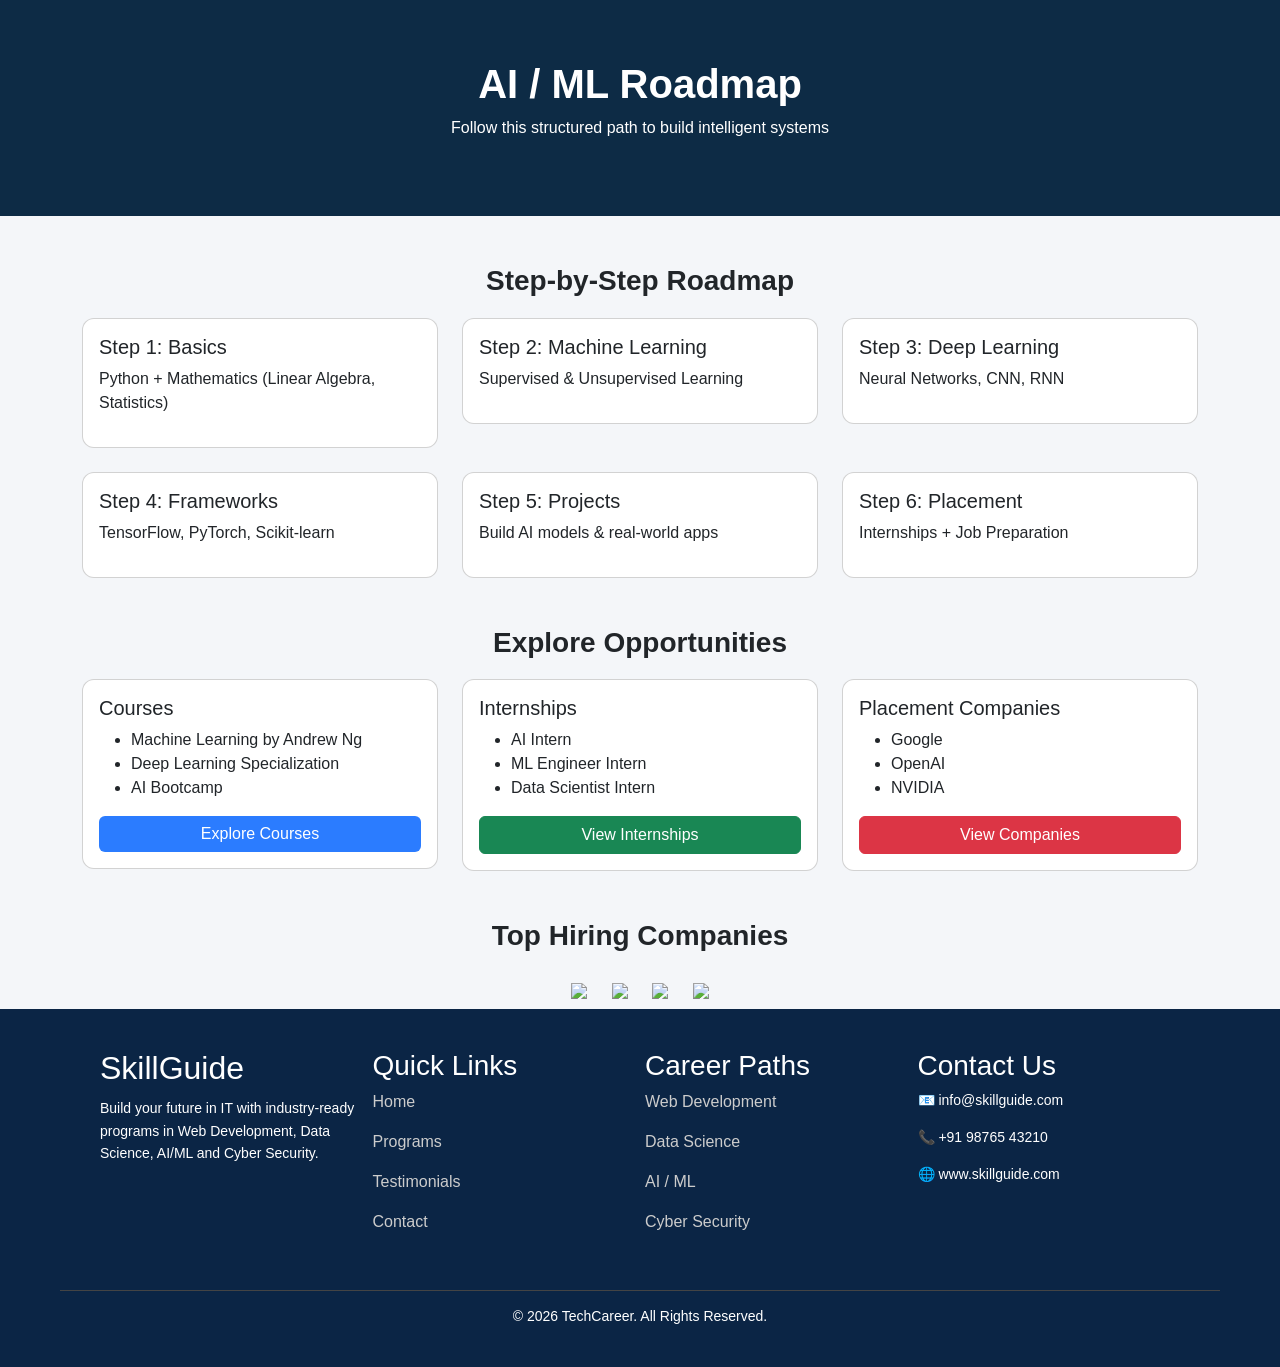
==== aiml.html @ 49387b43 "intial setup" ====
<!DOCTYPE html>
<html lang="en">
<head>
  <meta charset="UTF-8">
  <title>AI / ML Roadmap</title>

  <!-- Bootstrap -->
  <link href="https://cdn.jsdelivr.net/npm/bootstrap@5.3.0/dist/css/bootstrap.min.css" rel="stylesheet">

  <style>
    body {
      background-color: #f4f6f9;
      font-family: Arial, sans-serif;
    }

    .hero {
      background-color: #0d2b45;
      color: white;
      padding: 60px 0;
    }

    .hero h1 {
      font-weight: bold;
    }

    .card {
      border-radius: 12px;
      transition: 0.3s;
    }

    .card:hover {
      transform: translateY(-5px);
      box-shadow: 0px 8px 20px rgba(0,0,0,0.1);
    }

    .btn-primary {
      background-color: #2b7cff;
      border: none;
    }

    .section-title {
      margin: 40px 0 20px;
      font-weight: bold;
      text-align: center;
    }

    .company-logo img {
      width: 100px;
      margin: 10px;
    }
  </style>
</head>

<body>

<!-- HERO -->
<section class="hero text-center">
  <div class="container">
    <h1>AI / ML Roadmap</h1>
    <p>Follow this structured path to build intelligent systems</p>
  </div>
</section>

<!-- ROADMAP -->
<div class="container mt-5">
  <h3 class="section-title">Step-by-Step Roadmap</h3>

  <div class="row g-4">

    <div class="col-md-4"><div class="card p-3"><h5>Step 1: Basics</h5><p>Python + Mathematics (Linear Algebra, Statistics)</p></div></div>

    <div class="col-md-4"><div class="card p-3"><h5>Step 2: Machine Learning</h5><p>Supervised & Unsupervised Learning</p></div></div>

    <div class="col-md-4"><div class="card p-3"><h5>Step 3: Deep Learning</h5><p>Neural Networks, CNN, RNN</p></div></div>

    <div class="col-md-4"><div class="card p-3"><h5>Step 4: Frameworks</h5><p>TensorFlow, PyTorch, Scikit-learn</p></div></div>

    <div class="col-md-4"><div class="card p-3"><h5>Step 5: Projects</h5><p>Build AI models & real-world apps</p></div></div>

    <div class="col-md-4"><div class="card p-3"><h5>Step 6: Placement</h5><p>Internships + Job Preparation</p></div></div>

  </div>
</div>

<!-- EXPLORE -->
<div class="container mt-5">
  <h3 class="section-title">Explore Opportunities</h3>

  <div class="row g-4">

    <div class="col-md-4">
      <div class="card p-3">
        <h5>Courses</h5>
        <ul>
          <li>Machine Learning by Andrew Ng</li>
          <li>Deep Learning Specialization</li>
          <li>AI Bootcamp</li>
        </ul>
        <button class="btn btn-primary">Explore Courses</button>
      </div>
    </div>

    <div class="col-md-4">
      <div class="card p-3">
        <h5>Internships</h5>
        <ul>
          <li>AI Intern</li>
          <li>ML Engineer Intern</li>
          <li>Data Scientist Intern</li>
        </ul>
        <button class="btn btn-success">View Internships</button>
      </div>
    </div>

    <div class="col-md-4">
      <div class="card p-3">
        <h5>Placement Companies</h5>
        <ul>
          <li>Google</li>
          <li>OpenAI</li>
          <li>NVIDIA</li>
        </ul>
        <button class="btn btn-danger">View Companies</button>
      </div>
    </div>

  </div>
</div>

<!-- COMPANIES -->
<div class="container text-center mt-5">
  <h3 class="section-title">Top Hiring Companies</h3>

  <div class="company-logo">
    <img src="https://logo.clearbit.com/google.com">
    <img src="https://logo.clearbit.com/openai.com">
    <img src="https://logo.clearbit.com/nvidia.com">
    <img src="https://logo.clearbit.com/meta.com">
  </div>
</div>
<footer style="background:#0b2545; color:white; padding:40px 60px;">

    <div style="display:flex; flex-wrap:wrap; justify-content:space-between; max-width:1100px; margin:auto;">

        <div style="flex:1; min-width:220px; margin-bottom:20px; padding-left:10px;">
            <h2 style="margin-bottom:10px;">SkillGuide</h2>
            <p style="font-size:14px; line-height:1.6;">
                Build your future in IT with industry-ready programs in Web Development, Data Science, AI/ML and Cyber Security.
            </p>
        </div>

        <div style="flex:1; min-width:150px; margin-bottom:20px;">
            <h3>Quick Links</h3>
            <p><a href="#" style="color:#ccc; text-decoration:none;">Home</a></p>
            <p><a href="#" style="color:#ccc; text-decoration:none;">Programs</a></p>
            <p><a href="#" style="color:#ccc; text-decoration:none;">Testimonials</a></p>
            <p><a href="#" style="color:#ccc; text-decoration:none;">Contact</a></p>
        </div>

        <div style="flex:1; min-width:150px; margin-bottom:20px;">
            <h3>Career Paths</h3>
            <p><a href="#" style="color:#ccc; text-decoration:none;">Web Development</a></p>
            <p><a href="#" style="color:#ccc; text-decoration:none;">Data Science</a></p>
            <p><a href="#" style="color:#ccc; text-decoration:none;">AI / ML</a></p>
            <p><a href="#" style="color:#ccc; text-decoration:none;">Cyber Security</a></p>
        </div>

        <div style="flex:1; min-width:200px; margin-bottom:20px;">
            <h3>Contact Us</h3>
            <p style="font-size:14px;">📧 info@skillguide.com</p>
            <p style="font-size:14px;">📞 +91 98765 43210</p>
            <p style="font-size:14px;">🌐 www.skillguide.com</p>
        </div>

    </div>

    <div style="text-align:center; border-top:1px solid #444; padding-top:15px; margin-top:20px; font-size:14px;">
        © 2026 TechCareer. All Rights Reserved.
    </div>

</footer>


</body>
</html>
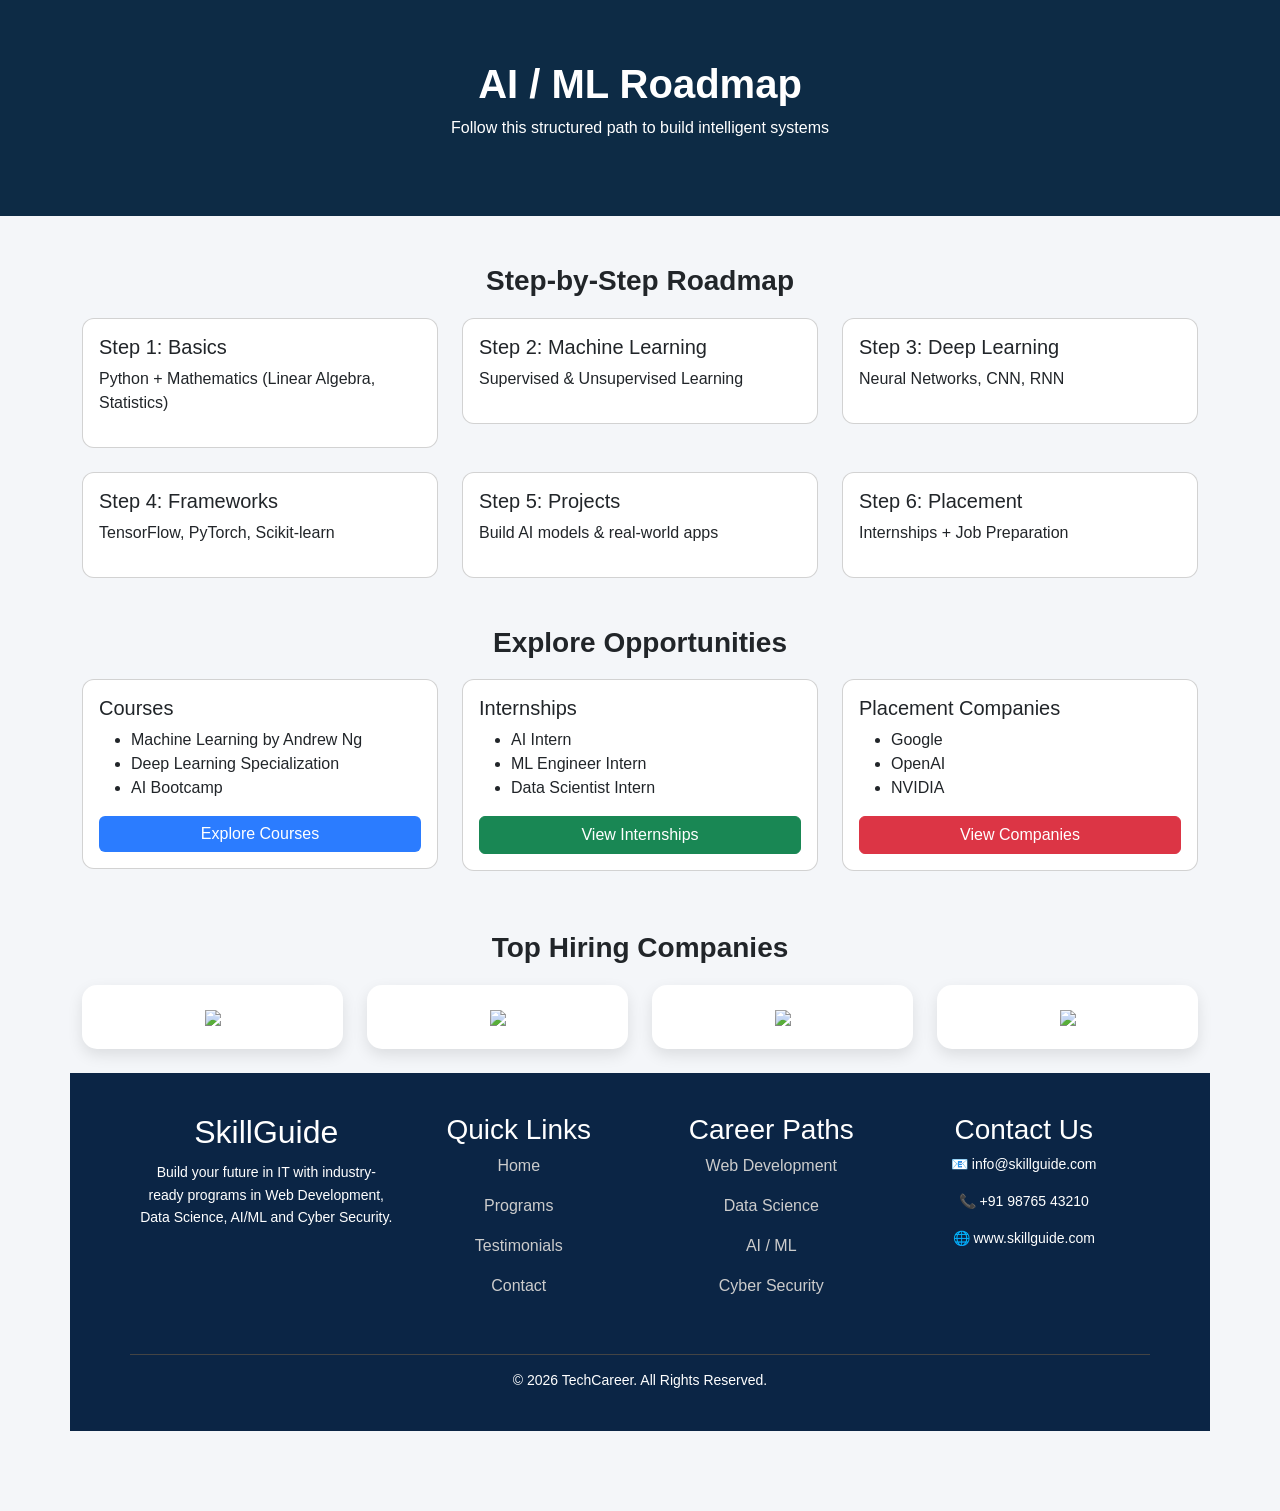
==== commit b8164737: "hello" ====
--- a/aiml.html
+++ b/aiml.html
@@ -48,6 +48,37 @@
       width: 100px;
       margin: 10px;
     }
+        .company-section {
+  margin-top: 60px;
+}
+
+.company-card {
+  border: none;
+  border-radius: 15px;
+  padding: 20px;
+  transition: 0.3s;
+  box-shadow: 0 6px 15px rgba(0,0,0,0.1);
+  background: white;
+}
+
+.company-card:hover {
+  transform: translateY(-8px);
+}
+
+.company-card img {
+  height: 70px;
+  object-fit: contain;
+  transition: 0.3s;
+}
+
+/* Optional hover effect (slight zoom only, no grayscale) */
+.company-card:hover img {
+  transform: scale(1.08);
+}
+.company-section {
+  margin-top: 60px;
+  margin-bottom: 80px; /* 👈 THIS FIXES YOUR ISSUE */
+}
   </style>
 </head>
 
@@ -127,17 +158,35 @@
   </div>
 </div>
 
-<!-- COMPANIES -->
-<div class="container text-center mt-5">
-  <h3 class="section-title">Top Hiring Companies</h3>
-
-  <div class="company-logo">
-    <img src="https://logo.clearbit.com/google.com">
-    <img src="https://logo.clearbit.com/openai.com">
-    <img src="https://logo.clearbit.com/nvidia.com">
-    <img src="https://logo.clearbit.com/meta.com">
-  </div>
-</div>
+<!-- 🔹 TOP COMPANIES -->
+<div class="container company-section">
+  <h3 class="section-title text-center">Top Hiring Companies</h3>
+
+  <div class="row g-4 text-center">
+
+    <div class="col-md-3 col-6">
+      <div class="company-card">
+        <img src="https://upload.wikimedia.org/wikipedia/commons/2/2f/Google_2015_logo.svg">
+      </div>
+    </div>
+
+    <div class="col-md-3 col-6">
+      <div class="company-card">
+        <img src="https://upload.wikimedia.org/wikipedia/commons/a/a9/Amazon_logo.svg">
+      </div>
+    </div>
+
+    <div class="col-md-3 col-6">
+      <div class="company-card">
+        <img src="https://upload.wikimedia.org/wikipedia/commons/4/44/Microsoft_logo.svg">
+      </div>
+    </div>
+
+    <div class="col-md-3 col-6">
+      <div class="company-card">
+        <img src="https://upload.wikimedia.org/wikipedia/commons/0/08/Netflix_2015_logo.svg">
+      </div>
+    </div>
 <footer style="background:#0b2545; color:white; padding:40px 60px;">
 
     <div style="display:flex; flex-wrap:wrap; justify-content:space-between; max-width:1100px; margin:auto;">
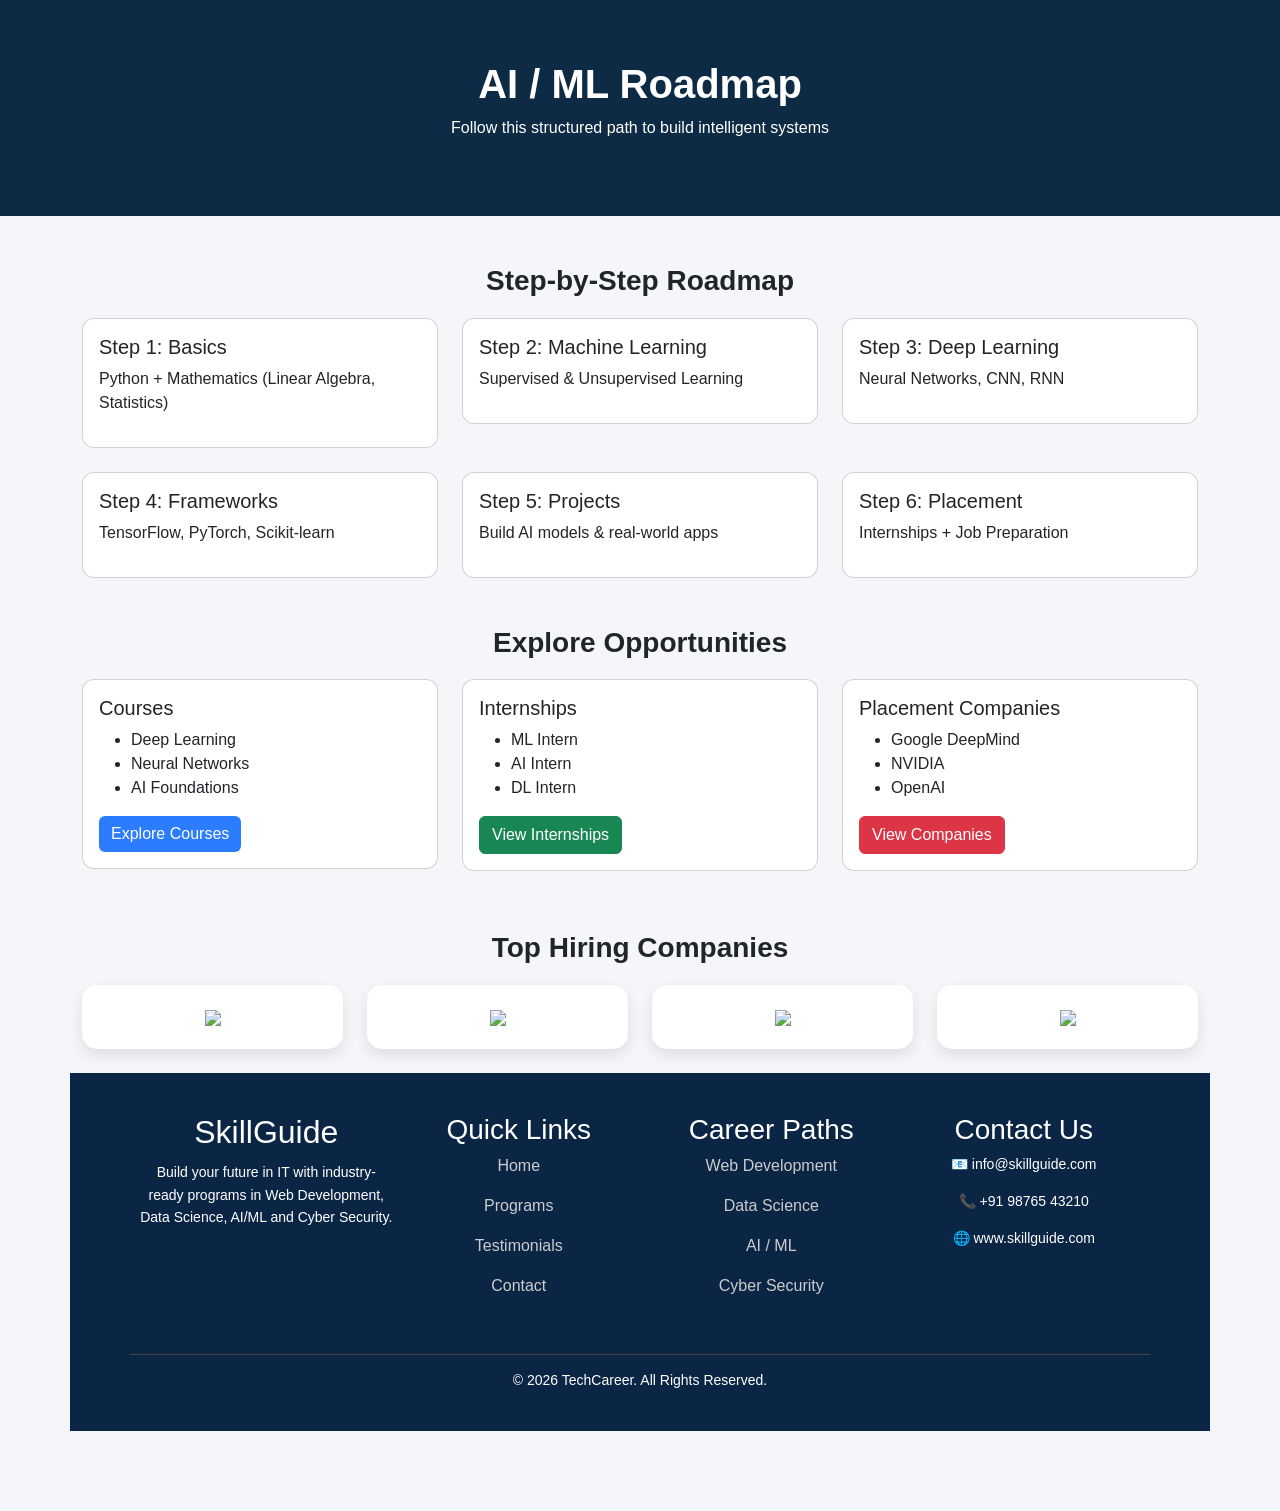
==== commit 32385e1a: "added links to the buttons" ====
--- a/aiml.html
+++ b/aiml.html
@@ -113,7 +113,6 @@
   </div>
 </div>
 
-<!-- EXPLORE -->
 <div class="container mt-5">
   <h3 class="section-title">Explore Opportunities</h3>
 
@@ -123,11 +122,14 @@
       <div class="card p-3">
         <h5>Courses</h5>
         <ul>
-          <li>Machine Learning by Andrew Ng</li>
-          <li>Deep Learning Specialization</li>
-          <li>AI Bootcamp</li>
+          <li>Deep Learning</li>
+          <li>Neural Networks</li>
+          <li>AI Foundations</li>
         </ul>
-        <button class="btn btn-primary">Explore Courses</button>
+
+        <a href="https://www.coursera.org/specializations/deep-learning" target="_blank">
+          <button class="btn btn-primary">Explore Courses</button>
+        </a>
       </div>
     </div>
 
@@ -135,11 +137,14 @@
       <div class="card p-3">
         <h5>Internships</h5>
         <ul>
+          <li>ML Intern</li>
           <li>AI Intern</li>
-          <li>ML Engineer Intern</li>
-          <li>Data Scientist Intern</li>
+          <li>DL Intern</li>
         </ul>
-        <button class="btn btn-success">View Internships</button>
+
+        <a href="https://internshala.com/internships/machine-learning-internship/" target="_blank">
+          <button class="btn btn-success">View Internships</button>
+        </a>
       </div>
     </div>
 
@@ -147,17 +152,19 @@
       <div class="card p-3">
         <h5>Placement Companies</h5>
         <ul>
-          <li>Google</li>
+          <li>Google DeepMind</li>
+          <li>NVIDIA</li>
           <li>OpenAI</li>
-          <li>NVIDIA</li>
         </ul>
-        <button class="btn btn-danger">View Companies</button>
+
+        <a href="https://www.linkedin.com/jobs/artificial-intelligence-jobs/" target="_blank">
+          <button class="btn btn-danger">View Companies</button>
+        </a>
       </div>
     </div>
 
   </div>
 </div>
-
 <!-- 🔹 TOP COMPANIES -->
 <div class="container company-section">
   <h3 class="section-title text-center">Top Hiring Companies</h3>
